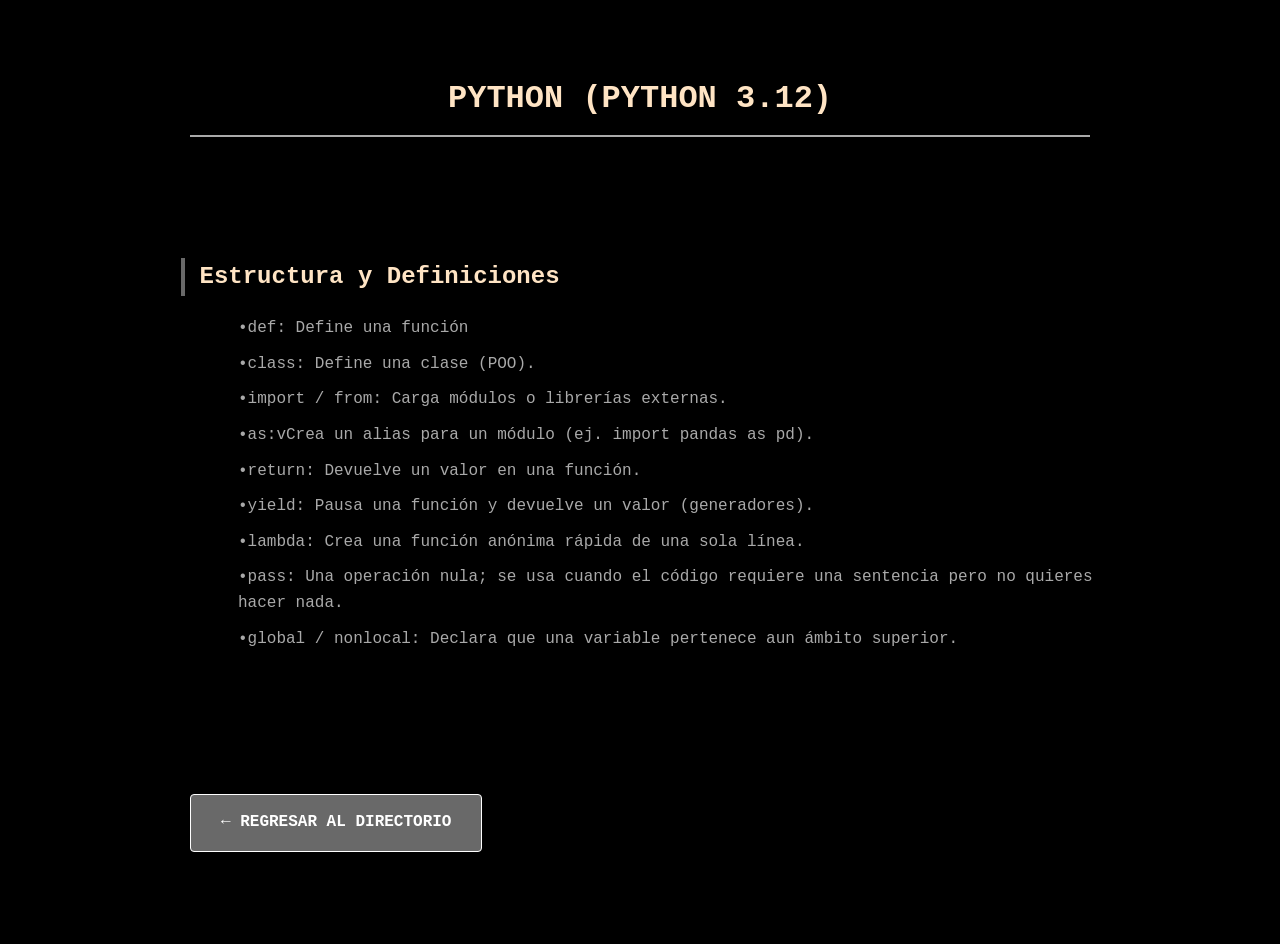
==== index.html @ c80bed7a "Rename Python.html to index.html" ====
<!DOCTYPE html>

<html lang="es">
<head>
    <meta charset="UTF-8">
    <meta name="viewport" content="width=device-width, initial-scale=1.0">
    <title>Python</title>
</head>

<body style="margin: 12px;">
                        
                              <!-RECUERDA Q TIENES Q DESCARGAR ESTE ARCHIVO PQ DESPUES TE QUEDAS SIN BKP-->

<link rel="stylesheet" href="index.css">
<h1 style="text-align: center;">PYTHON (PYTHON 3.12)</h1>
<br>
<br>
   <h2 style="text-align: left;">Estructura y Definiciones</h2>                                    
   <p>•def: Define una función</p>
   <p>•class: Define una clase (POO).</p>
   <p>•import / from: Carga módulos o librerías externas.</p>
   <p>•as:vCrea un alias para un módulo (ej. import pandas as pd).</p>
   <p>•return: Devuelve un valor en una función.</p>
   <p>•yield: Pausa una función y devuelve un valor (generadores).</p>
   <p>•lambda: Crea una función anónima rápida de una sola línea.</p>
   <p>•pass: Una operación nula; se usa cuando el código requiere una sentencia pero no quieres hacer nada.</p>
   <p>•global / nonlocal: Declara que una variable pertenece aun ámbito superior.</p>
  <br>
  <br>
  <br>
      <div class="contenedor-regresar">
  <a href="https://maxmayen.github.io/Directorio/" class="btn-retro">
    ← REGRESAR AL DIRECTORIO
     </a>
     </div>
</body>
</html>
---- index.css ----
body {
    background-color: #000000;
    color: #a9a9a9;
    font-family: 'Courier New', Courier, monospace;
    margin: 0;
    padding: 40px 0;
    display: flex;
    flex-direction: column;                            /* TODAVIA NO ME PASE TODO PIGGY ;( */
    align-items: center;
    line-height: 1.6;
}

h1 {
    color: #ffe4c4; 
    border-bottom: 2px solid #a9a9a9;
    padding-bottom: 10px;
    font-size: 2rem;
    text-align: center;
    text-transform: uppercase;
    width: 90%;
    max-width: 900px;
    margin-bottom: 30px;
}

h2 {
    color: #ffe4c4;
    font-size: 1.5rem;
    margin-top: 40px;
    margin-bottom: 15px;
    border-left: 4px solid #696969;
    padding-left: 15px;
    width: 90%;
    max-width: 900px;
    text-align: left;
}

p {
    color: #a9a9a9;
    font-size: 1rem;
    width: 90%;
    max-width: 900px;
    margin: 5px 0;
    text-align: left;
    padding-left: 1in; 
}

img {
    max-width: 90%;
    height: auto;
    border: 1px solid #696969;
    margin: 20px 0;
}

hr {
    width: 90%;
    max-width: 900px;
    border: 0;
    border-top: 1px solid #696969;
    margin: 20px 0;
}

.contenedor-regresar {
    margin-top: 60px;
    margin-bottom: 40px;
    width: 90%;
    max-width: 900px;
    display: flex;
    justify-content: flex-start;
}

.btn-retro {
    display: inline-block;
    background-color: #696969; 
    color: #ffffff !important;
    text-decoration: none !important;
    padding: 15px 30px;
    border: 1px solid #ffffff;
    border-radius: 4px;
    font-weight: bold;
    font-family: 'Courier New', Courier, monospace;
    transition: all 0.3s ease;
    cursor: pointer;
    white-space: nowrap;
}

.btn-retro:hover {
    background-color: #ffffff;
    color: #000000 !important;
    border-color: #ffffff;
}    margin-bottom: 15px;
    border-left: 4px solid #696969;
    padding-left: 15px;
    width: 100%;
    max-width: 900px;
    align-self: flex-start;
}

p {
    color: #a9a9a9;
    font-size: 1rem;
    width: 100%;
    max-width: 900px;
    margin: 5px 0;
    text-align: left;
    padding-left: 1in; 
}

.contenedor-regresar {
    margin-top: 60px;
    width: 100%;
    display: flex;
    justify-content: flex-start; 
}.btn-retro:hover {
    background-color: #ffffff;
    color: #000000 !important;
    border-color: #ffffff;
}
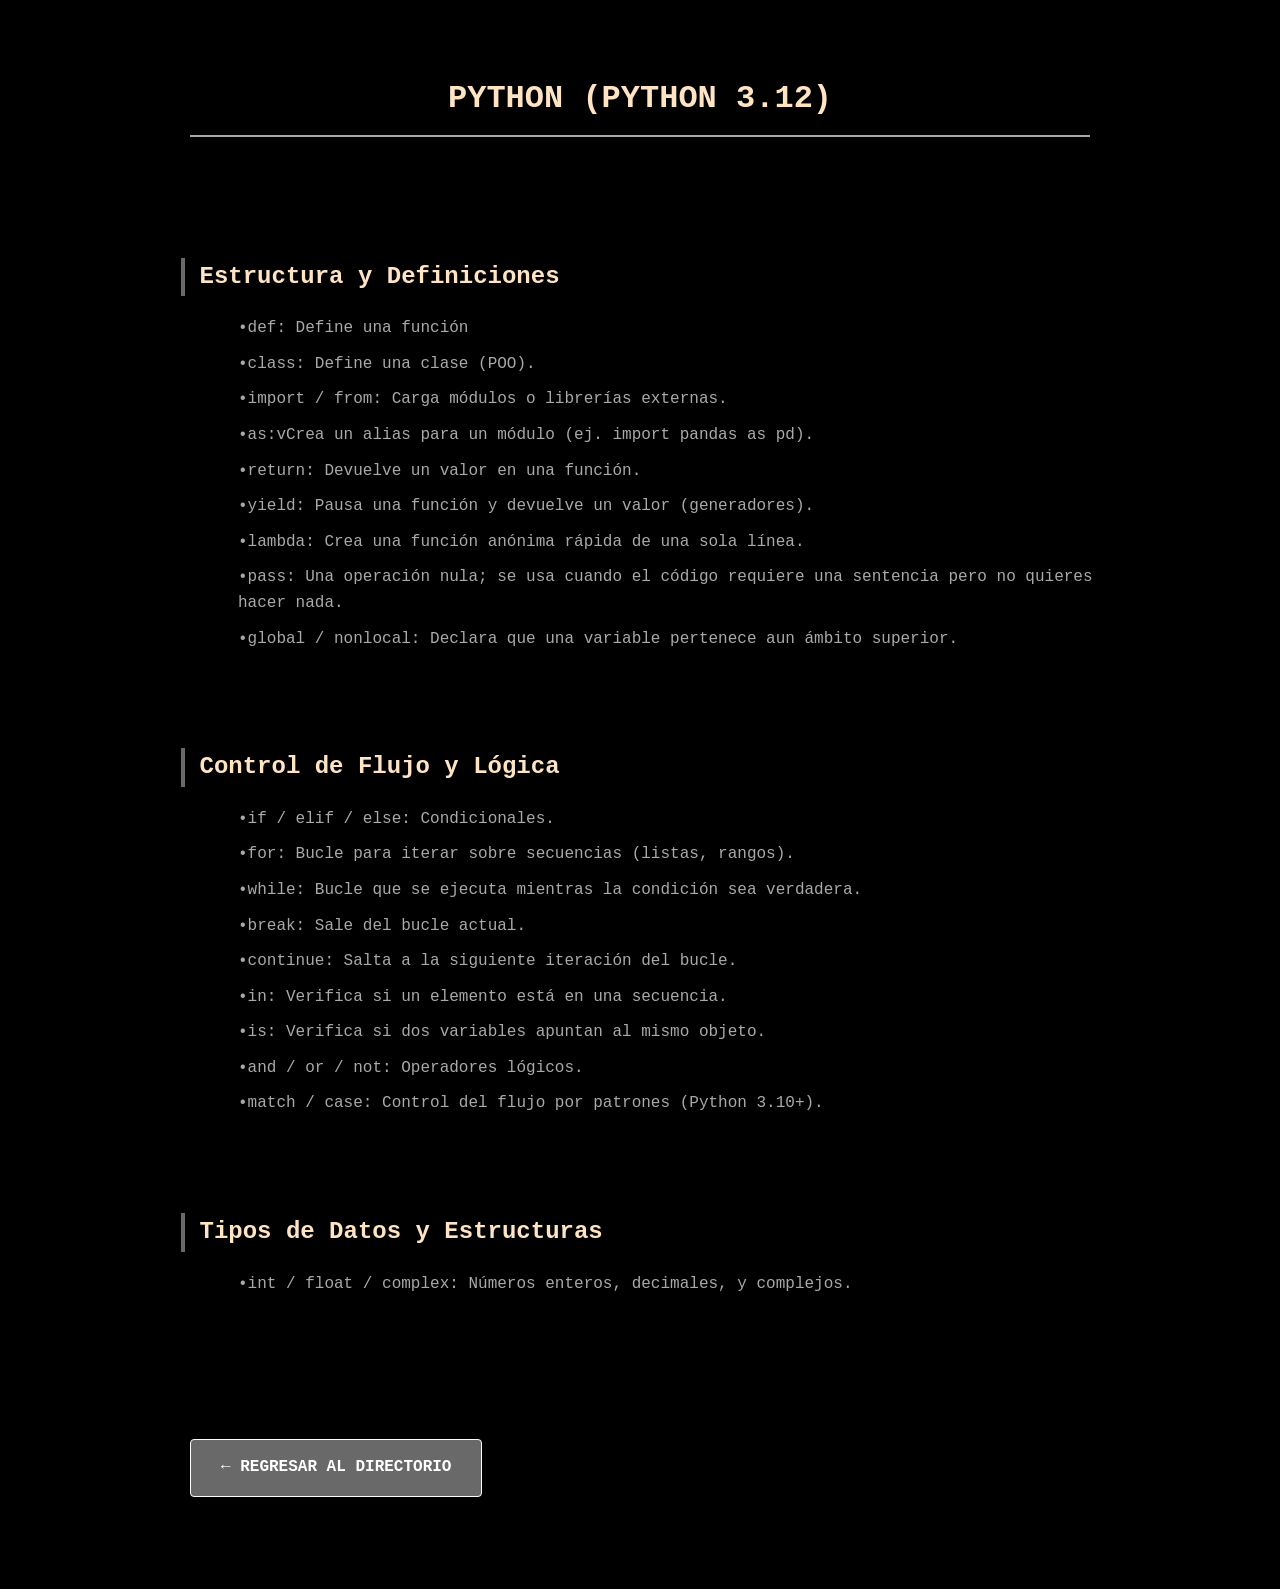
==== commit 0f0f3959: "Update index.html" ====
--- a/index.html
+++ b/index.html
@@ -15,16 +15,34 @@
 <h1 style="text-align: center;">PYTHON (PYTHON 3.12)</h1>
 <br>
 <br>
-   <h2 style="text-align: left;">Estructura y Definiciones</h2>                                    
-   <p>•def: Define una función</p>
-   <p>•class: Define una clase (POO).</p>
-   <p>•import / from: Carga módulos o librerías externas.</p>
-   <p>•as:vCrea un alias para un módulo (ej. import pandas as pd).</p>
-   <p>•return: Devuelve un valor en una función.</p>
-   <p>•yield: Pausa una función y devuelve un valor (generadores).</p>
-   <p>•lambda: Crea una función anónima rápida de una sola línea.</p>
-   <p>•pass: Una operación nula; se usa cuando el código requiere una sentencia pero no quieres hacer nada.</p>
-   <p>•global / nonlocal: Declara que una variable pertenece aun ámbito superior.</p>
+  <h2 style="text-align: left;">Estructura y Definiciones</h2>                                    
+    <p>•def: Define una función</p>
+    <p>•class: Define una clase (POO).</p>
+    <p>•import / from: Carga módulos o librerías externas.</p>
+    <p>•as:vCrea un alias para un módulo (ej. import pandas as pd).</p>
+    <p>•return: Devuelve un valor en una función.</p>
+    <p>•yield: Pausa una función y devuelve un valor (generadores).</p>
+    <p>•lambda: Crea una función anónima rápida de una sola línea.</p>
+    <p>•pass: Una operación nula; se usa cuando el código requiere una sentencia pero no quieres hacer nada.</p>
+    <p>•global / nonlocal: Declara que una variable pertenece aun ámbito superior.</p>
+<br>
+<br>
+  <h2 style="text-aling: left;">Control de Flujo y Lógica</h2>
+    
+    <p>•if / elif / else: Condicionales.</p>
+    <p>•for: Bucle para iterar sobre secuencias (listas, rangos).</p>
+    <p>•while: Bucle que se ejecuta mientras la condición sea verdadera.</p>
+    <p>•break: Sale del bucle actual.</p>
+    <p>•continue: Salta a la siguiente iteración del bucle.</p>
+    <p>•in: Verifica si un elemento está en una secuencia.</p>
+    <p>•is: Verifica si dos variables apuntan al mismo objeto.</p>
+    <p>•and / or / not: Operadores lógicos.</p>
+    <p>•match / case: Control del flujo por patrones (Python 3.10+).</p>
+<br>
+<br>
+   <h2 style="text-aling: left;">Tipos de Datos y Estructuras</h2>
+
+    <p>•int / float / complex: Números enteros, decimales, y complejos.</p>
   <br>
   <br>
   <br>
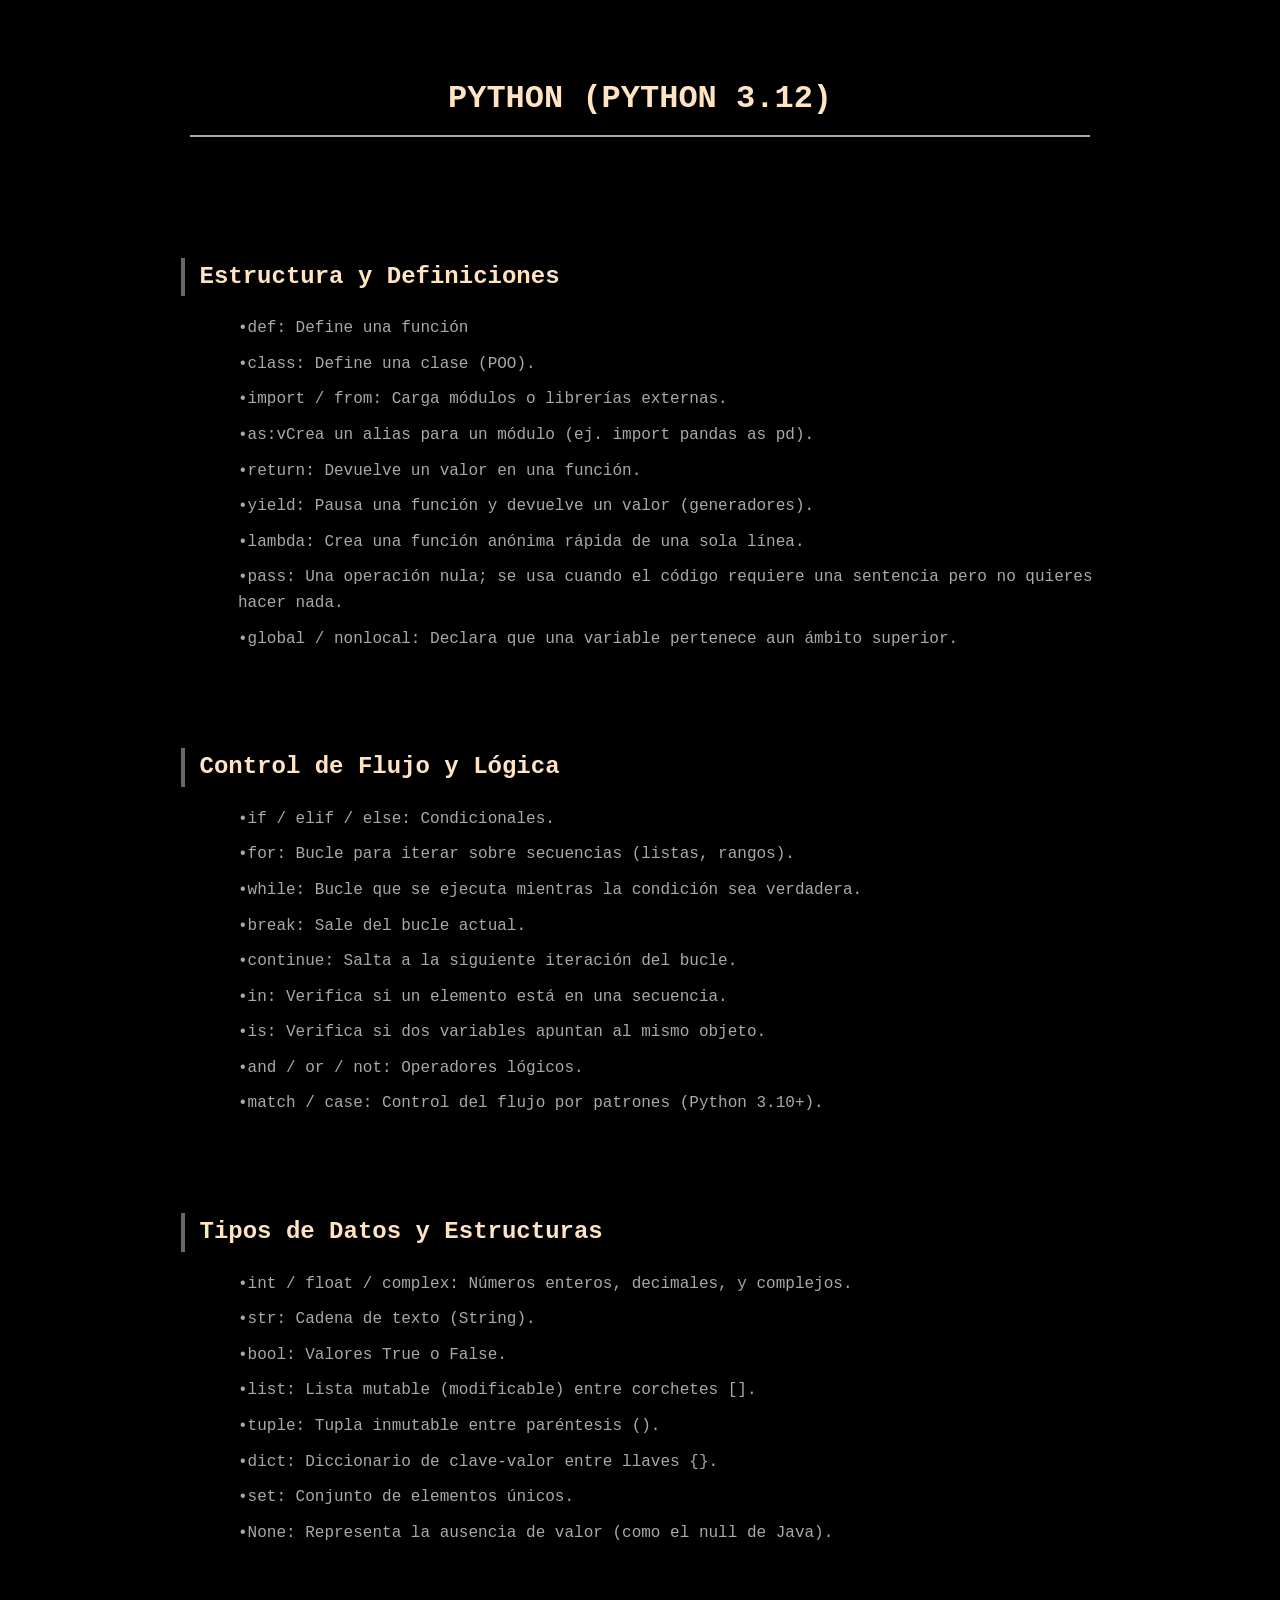
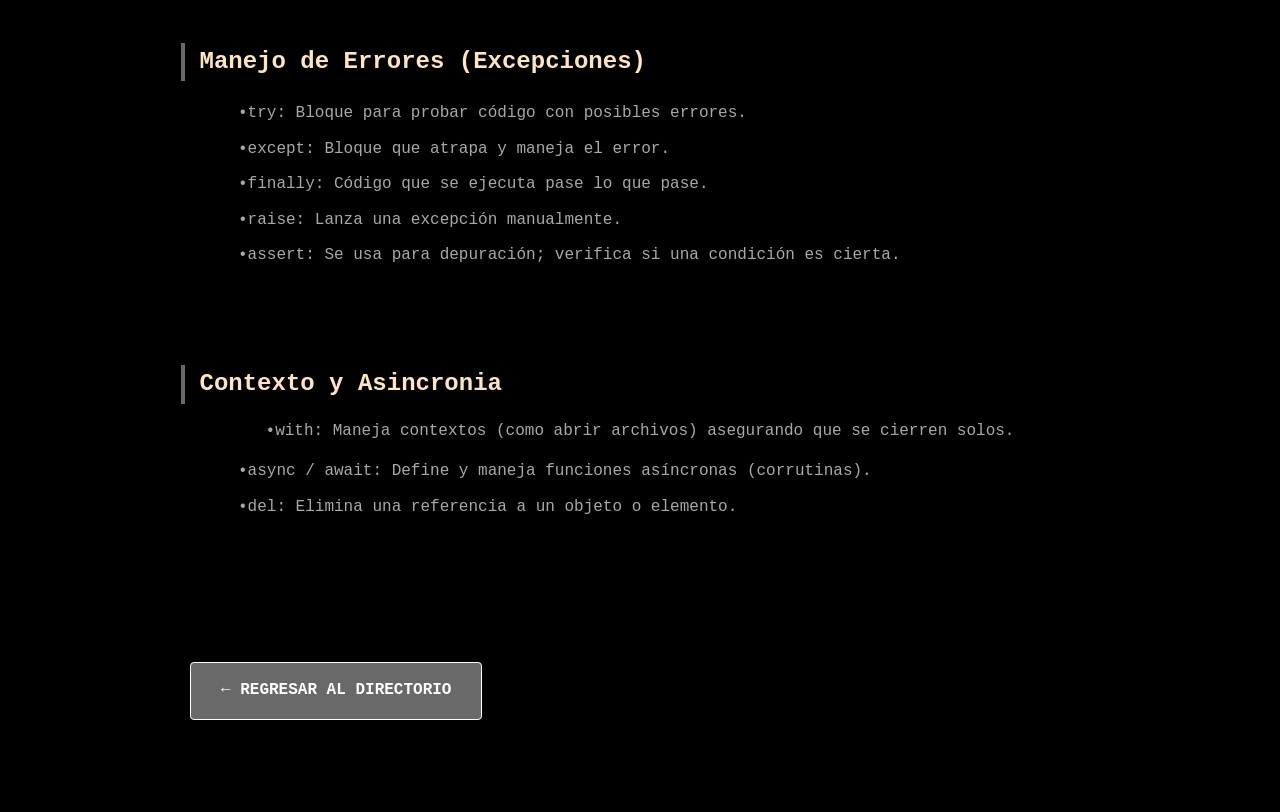
==== commit 35105aa0: "Remove inline styles from headings in index.html" ====
--- a/index.html
+++ b/index.html
@@ -12,10 +12,10 @@
                               <!-RECUERDA Q TIENES Q DESCARGAR ESTE ARCHIVO PQ DESPUES TE QUEDAS SIN BKP-->
 
 <link rel="stylesheet" href="index.css">
-<h1 style="text-align: center;">PYTHON (PYTHON 3.12)</h1>
+<h1>PYTHON (PYTHON 3.12)</h1>
 <br>
 <br>
-  <h2 style="text-align: left;">Estructura y Definiciones</h2>                                    
+  <h2>Estructura y Definiciones</h2>                                    
     <p>•def: Define una función</p>
     <p>•class: Define una clase (POO).</p>
     <p>•import / from: Carga módulos o librerías externas.</p>
@@ -27,7 +27,7 @@
     <p>•global / nonlocal: Declara que una variable pertenece aun ámbito superior.</p>
 <br>
 <br>
-  <h2 style="text-aling: left;">Control de Flujo y Lógica</h2>
+  <h2>Control de Flujo y Lógica</h2>
     
     <p>•if / elif / else: Condicionales.</p>
     <p>•for: Bucle para iterar sobre secuencias (listas, rangos).</p>
@@ -40,9 +40,30 @@
     <p>•match / case: Control del flujo por patrones (Python 3.10+).</p>
 <br>
 <br>
-   <h2 style="text-aling: left;">Tipos de Datos y Estructuras</h2>
+   <h2>Tipos de Datos y Estructuras</h2>
 
     <p>•int / float / complex: Números enteros, decimales, y complejos.</p>
+    <p>•str: Cadena de texto (String).</p>
+    <p>•bool: Valores True o False.</p>
+    <p>•list: Lista mutable (modificable) entre corchetes [].</p>
+    <p>•tuple: Tupla inmutable entre paréntesis ().</p>
+    <p>•dict: Diccionario de clave-valor entre llaves {}.</p>
+    <p>•set: Conjunto de elementos únicos.</p>
+    <p>•None: Representa la ausencia de valor (como el null de Java).</p>
+<br>
+<br>
+   <h2>Manejo de Errores (Excepciones)</h2>
+    <p>•try: Bloque para probar código con posibles errores.</p>
+    <p>•except: Bloque que atrapa y maneja el error.</p>
+    <p>•finally: Código que se ejecuta pase lo que pase.</p>
+    <p>•raise: Lanza una excepción manualmente.</p>
+    <p>•assert: Se usa para depuración; verifica si una condición es cierta.</p>
+<br>
+<br>
+   <h2>Contexto y Asincronia</h2
+    <p>•with: Maneja contextos (como abrir archivos) asegurando que se cierren solos.</p>
+    <p>•async / await: Define y maneja funciones asíncronas (corrutinas).</p>
+    <p>•del: Elimina una referencia a un objeto o elemento.</p>
   <br>
   <br>
   <br>
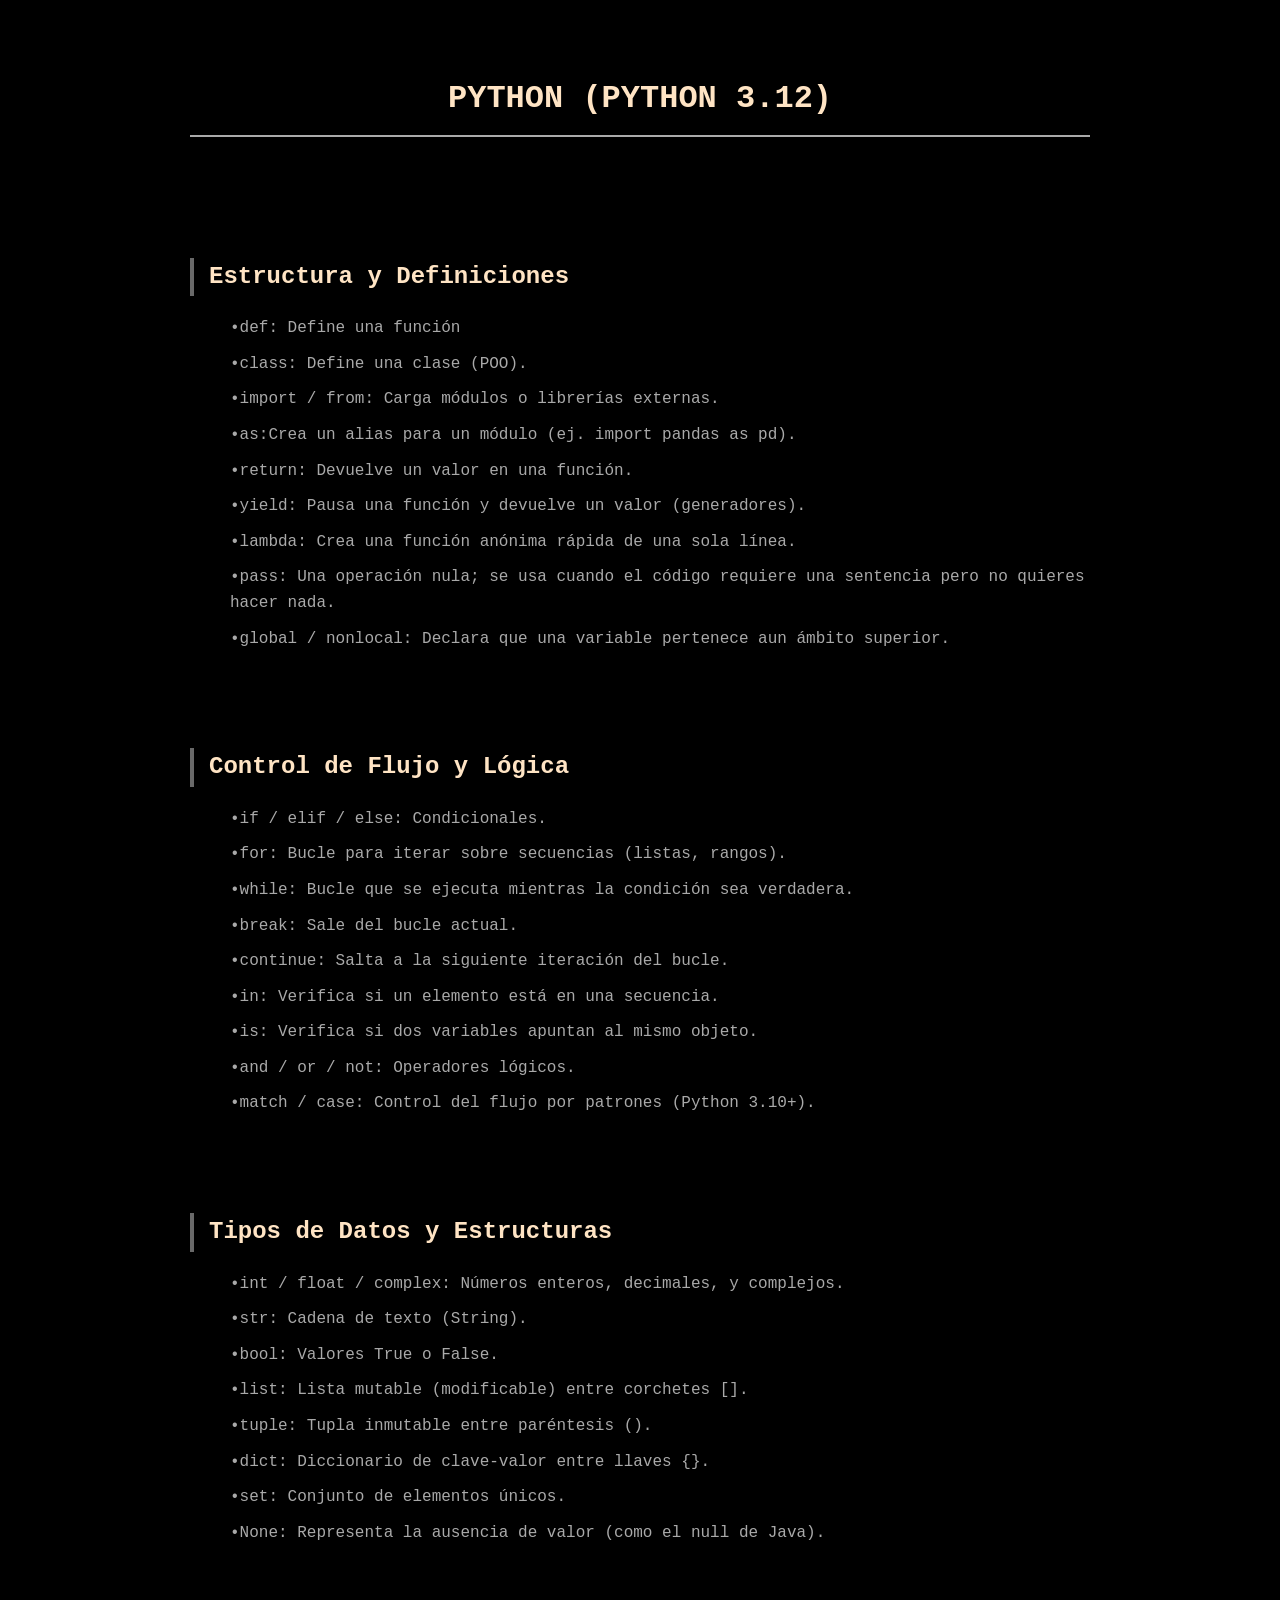
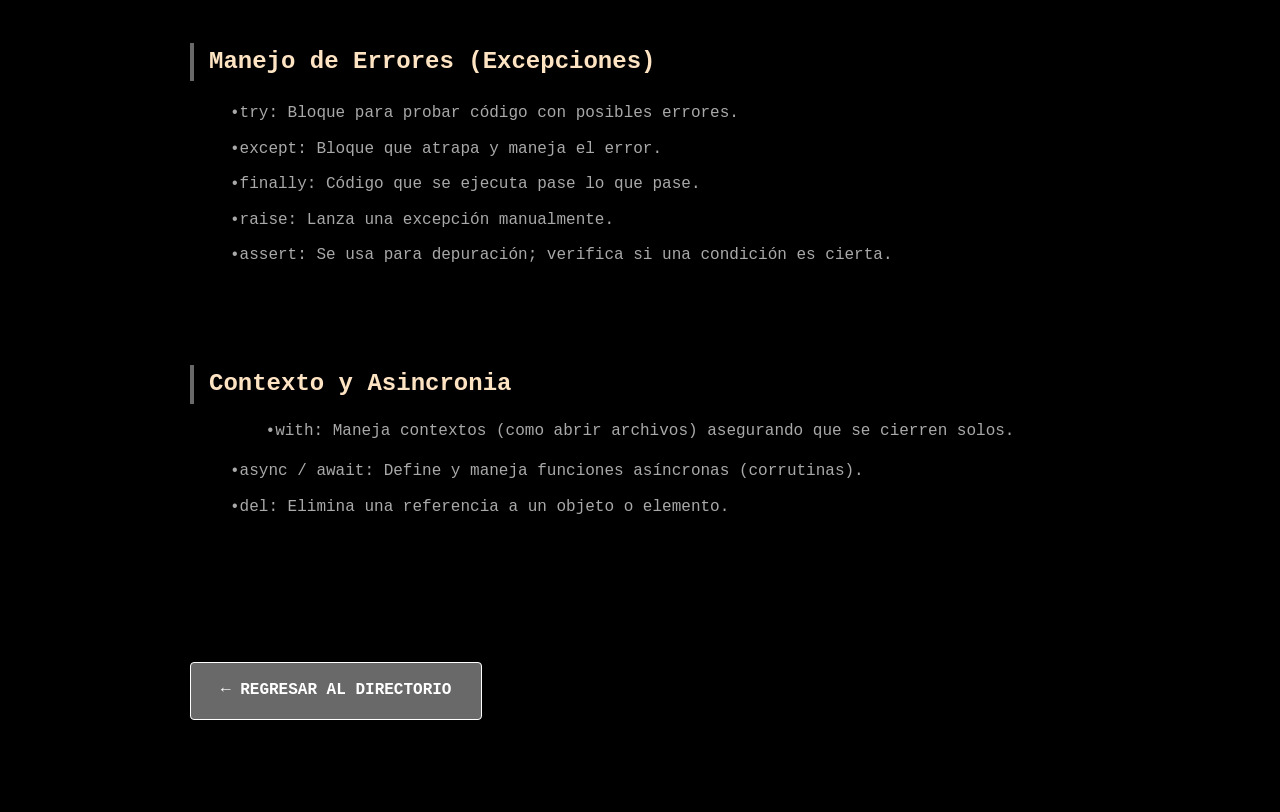
==== commit 367c2505: "Fix typo in alias definition paragraph" ====
--- a/index.html
+++ b/index.html
@@ -19,7 +19,7 @@
     <p>•def: Define una función</p>
     <p>•class: Define una clase (POO).</p>
     <p>•import / from: Carga módulos o librerías externas.</p>
-    <p>•as:vCrea un alias para un módulo (ej. import pandas as pd).</p>
+    <p>•as:Crea un alias para un módulo (ej. import pandas as pd).</p>
     <p>•return: Devuelve un valor en una función.</p>
     <p>•yield: Pausa una función y devuelve un valor (generadores).</p>
     <p>•lambda: Crea una función anónima rápida de una sola línea.</p>
--- a/index.css
+++ b/index.css
@@ -1,9 +1,13 @@
+*, *::before, *::after {
+    box-sizing: border-box;
+}
+
 body {
     background-color: #000000;
     color: #a9a9a9;
     font-family: 'Courier New', Courier, monospace;
     margin: 0;
-    padding: 40px 0;
+    padding: 40px 20px;
     display: flex;
     flex-direction: column;                            /* TODAVIA NO ME PASE TODO PIGGY ;( */
     align-items: center;
@@ -17,7 +21,7 @@
     font-size: 2rem;
     text-align: center;
     text-transform: uppercase;
-    width: 90%;
+    width: 100%;
     max-width: 900px;
     margin-bottom: 30px;
 }
@@ -29,7 +33,7 @@
     margin-bottom: 15px;
     border-left: 4px solid #696969;
     padding-left: 15px;
-    width: 90%;
+    width: 100%;
     max-width: 900px;
     text-align: left;
 }
@@ -37,22 +41,22 @@
 p {
     color: #a9a9a9;
     font-size: 1rem;
-    width: 90%;
+    width: 100%;
     max-width: 900px;
     margin: 5px 0;
     text-align: left;
-    padding-left: 1in; 
+    padding-left: 40px;
 }
 
 img {
-    max-width: 90%;
+    max-width: 100%;
     height: auto;
     border: 1px solid #696969;
     margin: 20px 0;
 }
 
 hr {
-    width: 90%;
+    width: 100%;
     max-width: 900px;
     border: 0;
     border-top: 1px solid #696969;
@@ -62,7 +66,7 @@
 .contenedor-regresar {
     margin-top: 60px;
     margin-bottom: 40px;
-    width: 90%;
+    width: 100%;
     max-width: 900px;
     display: flex;
     justify-content: flex-start;
@@ -81,37 +85,43 @@
     transition: all 0.3s ease;
     cursor: pointer;
     white-space: nowrap;
+    text-align: center;
 }
 
 .btn-retro:hover {
     background-color: #ffffff;
     color: #000000 !important;
     border-color: #ffffff;
-}    margin-bottom: 15px;
-    border-left: 4px solid #696969;
-    padding-left: 15px;
-    width: 100%;
-    max-width: 900px;
-    align-self: flex-start;
 }
 
-p {
-    color: #a9a9a9;
-    font-size: 1rem;
-    width: 100%;
-    max-width: 900px;
-    margin: 5px 0;
-    text-align: left;
-    padding-left: 1in; 
+@media (max-width: 600px) {
+    body {
+        padding: 20px 15px; 
+    }
+
+    h1 {
+        font-size: 1.5rem; 
+        margin-bottom: 20px;
+    }
+
+    h2 {
+        font-size: 1.25rem;
+        margin-top: 25px;
+        padding-left: 10px;
+    }
+
+    p {
+        font-size: 0.95rem;
+        padding-left: 15px;
+    }
+
+    .contenedor-regresar {
+        margin-top: 40px;
+        justify-content: center;
+    }
+
+    .btn-retro {
+        width: 100%;
+        padding: 12px 20px;
+    }
 }
-
-.contenedor-regresar {
-    margin-top: 60px;
-    width: 100%;
-    display: flex;
-    justify-content: flex-start; 
-}.btn-retro:hover {
-    background-color: #ffffff;
-    color: #000000 !important;
-    border-color: #ffffff;
-}
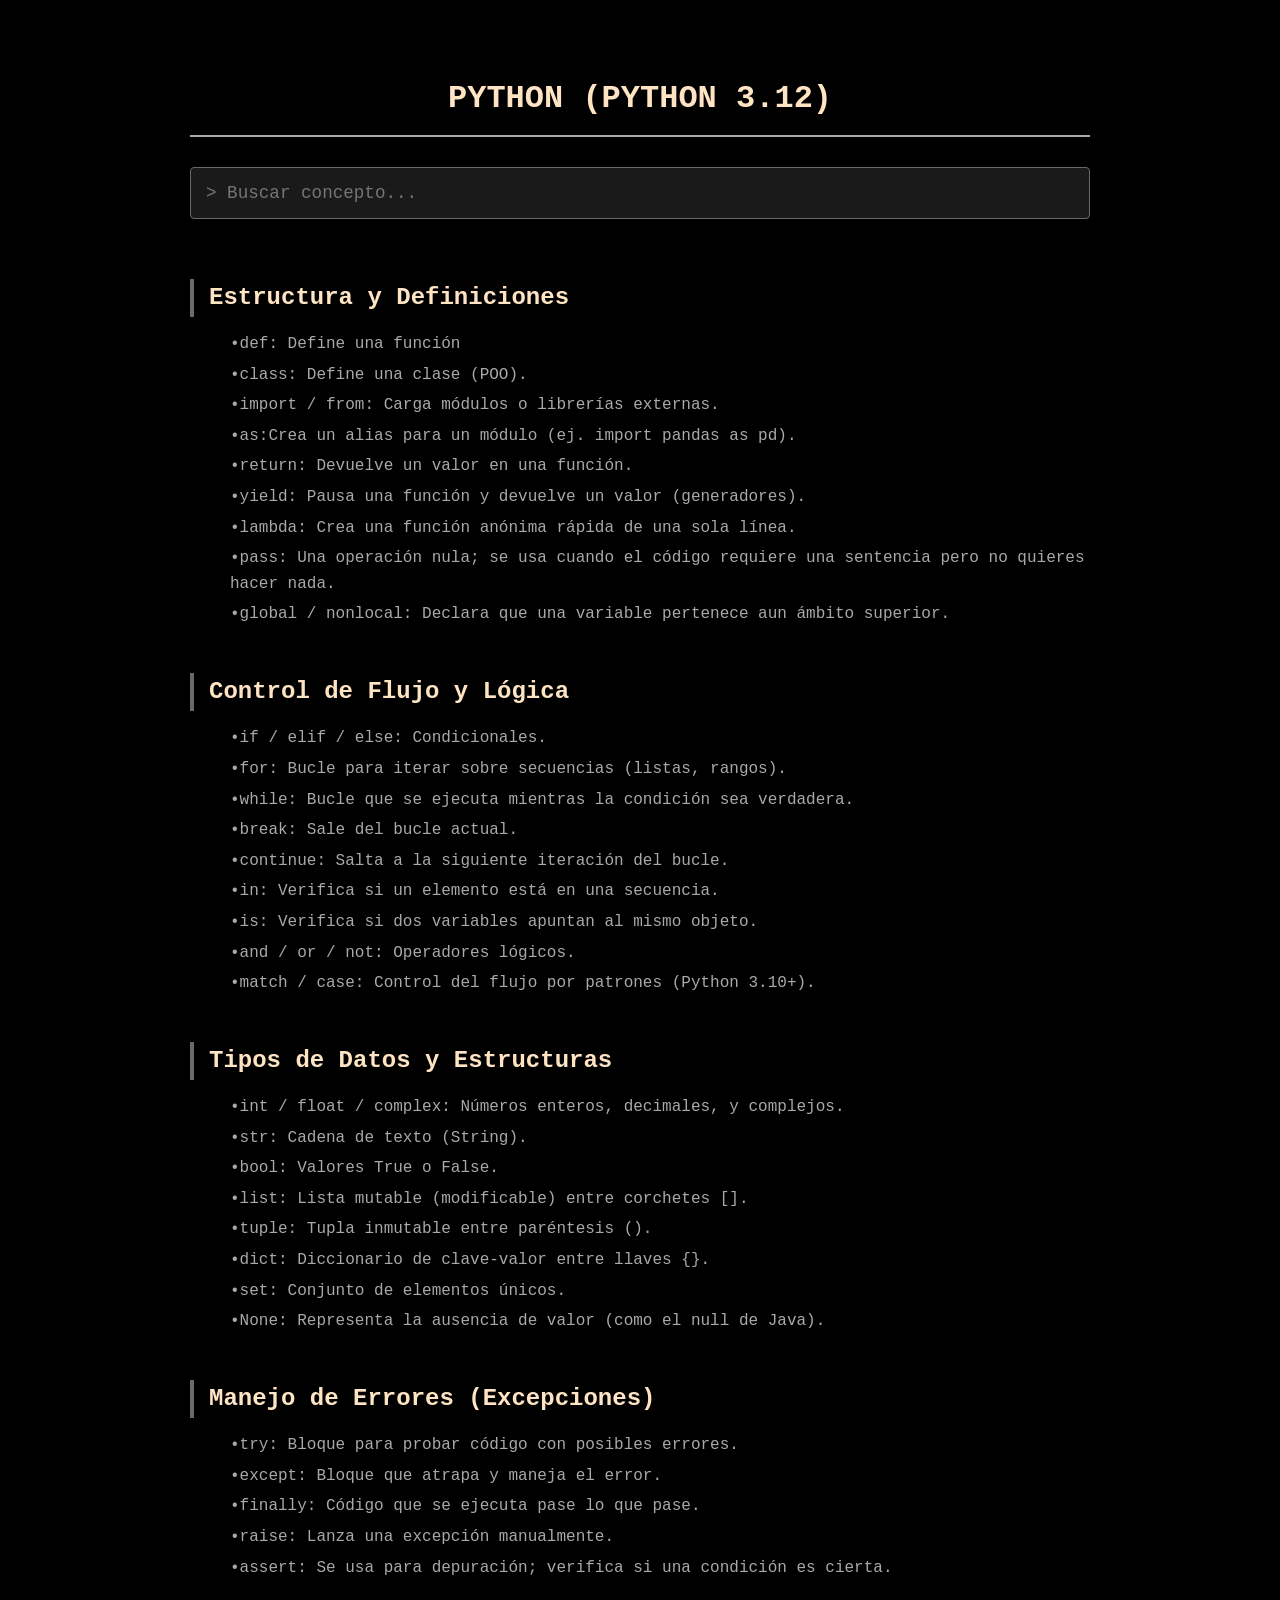
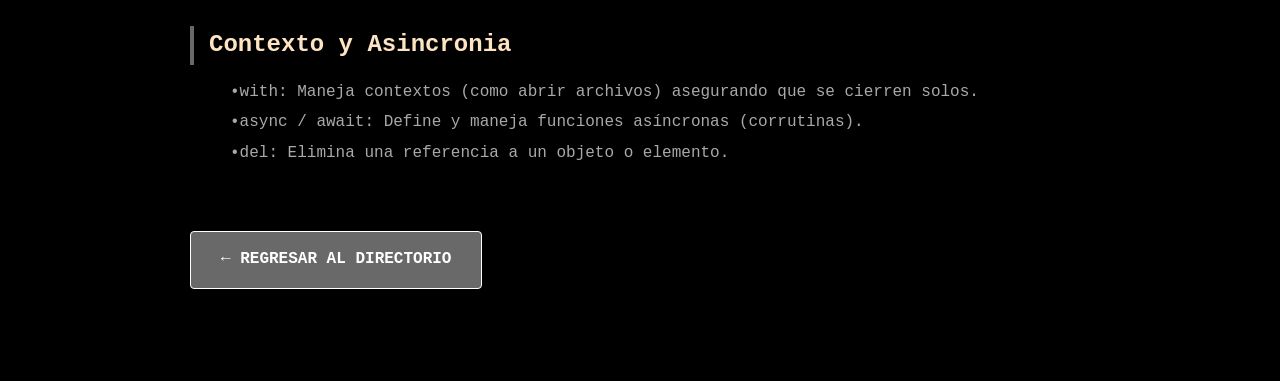
==== commit c2ace870: "Add files via upload" ====
--- a/index.html
+++ b/index.html
@@ -1,76 +1,79 @@
 <!DOCTYPE html>
-
 <html lang="es">
 <head>
     <meta charset="UTF-8">
     <meta name="viewport" content="width=device-width, initial-scale=1.0">
     <title>Python</title>
+    <link rel="stylesheet" href="index.css">
 </head>
-
 <body style="margin: 12px;">
                         
                               <!-RECUERDA Q TIENES Q DESCARGAR ESTE ARCHIVO PQ DESPUES TE QUEDAS SIN BKP-->
 
-<link rel="stylesheet" href="index.css">
-<h1>PYTHON (PYTHON 3.12)</h1>
-<br>
-<br>
-  <h2>Estructura y Definiciones</h2>                                    
-    <p>•def: Define una función</p>
-    <p>•class: Define una clase (POO).</p>
-    <p>•import / from: Carga módulos o librerías externas.</p>
-    <p>•as:Crea un alias para un módulo (ej. import pandas as pd).</p>
-    <p>•return: Devuelve un valor en una función.</p>
-    <p>•yield: Pausa una función y devuelve un valor (generadores).</p>
-    <p>•lambda: Crea una función anónima rápida de una sola línea.</p>
-    <p>•pass: Una operación nula; se usa cuando el código requiere una sentencia pero no quieres hacer nada.</p>
-    <p>•global / nonlocal: Declara que una variable pertenece aun ámbito superior.</p>
-<br>
-<br>
-  <h2>Control de Flujo y Lógica</h2>
-    
-    <p>•if / elif / else: Condicionales.</p>
-    <p>•for: Bucle para iterar sobre secuencias (listas, rangos).</p>
-    <p>•while: Bucle que se ejecuta mientras la condición sea verdadera.</p>
-    <p>•break: Sale del bucle actual.</p>
-    <p>•continue: Salta a la siguiente iteración del bucle.</p>
-    <p>•in: Verifica si un elemento está en una secuencia.</p>
-    <p>•is: Verifica si dos variables apuntan al mismo objeto.</p>
-    <p>•and / or / not: Operadores lógicos.</p>
-    <p>•match / case: Control del flujo por patrones (Python 3.10+).</p>
-<br>
-<br>
-   <h2>Tipos de Datos y Estructuras</h2>
+    <h1>PYTHON (PYTHON 3.12)</h1>
 
-    <p>•int / float / complex: Números enteros, decimales, y complejos.</p>
-    <p>•str: Cadena de texto (String).</p>
-    <p>•bool: Valores True o False.</p>
-    <p>•list: Lista mutable (modificable) entre corchetes [].</p>
-    <p>•tuple: Tupla inmutable entre paréntesis ().</p>
-    <p>•dict: Diccionario de clave-valor entre llaves {}.</p>
-    <p>•set: Conjunto de elementos únicos.</p>
-    <p>•None: Representa la ausencia de valor (como el null de Java).</p>
-<br>
-<br>
-   <h2>Manejo de Errores (Excepciones)</h2>
-    <p>•try: Bloque para probar código con posibles errores.</p>
-    <p>•except: Bloque que atrapa y maneja el error.</p>
-    <p>•finally: Código que se ejecuta pase lo que pase.</p>
-    <p>•raise: Lanza una excepción manualmente.</p>
-    <p>•assert: Se usa para depuración; verifica si una condición es cierta.</p>
-<br>
-<br>
-   <h2>Contexto y Asincronia</h2
-    <p>•with: Maneja contextos (como abrir archivos) asegurando que se cierren solos.</p>
-    <p>•async / await: Define y maneja funciones asíncronas (corrutinas).</p>
-    <p>•del: Elimina una referencia a un objeto o elemento.</p>
-  <br>
-  <br>
-  <br>
-      <div class="contenedor-regresar">
-  <a href="https://maxmayen.github.io/Directorio/" class="btn-retro">
-    ← REGRESAR AL DIRECTORIO
-     </a>
-     </div>
+    <input type="text" id="buscador" placeholder="> Buscar concepto...">
+
+    <div class="seccion-wiki">
+        <h2>Estructura y Definiciones</h2>                                    
+        <p>•def: Define una función</p>
+        <p>•class: Define una clase (POO).</p>
+        <p>•import / from: Carga módulos o librerías externas.</p>
+        <p>•as:Crea un alias para un módulo (ej. import pandas as pd).</p>
+        <p>•return: Devuelve un valor en una función.</p>
+        <p>•yield: Pausa una función y devuelve un valor (generadores).</p>
+        <p>•lambda: Crea una función anónima rápida de una sola línea.</p>
+        <p>•pass: Una operación nula; se usa cuando el código requiere una sentencia pero no quieres hacer nada.</p>
+        <p>•global / nonlocal: Declara que una variable pertenece aun ámbito superior.</p>
+    </div>
+
+    <div class="seccion-wiki">
+        <h2>Control de Flujo y Lógica</h2>
+        <p>•if / elif / else: Condicionales.</p>
+        <p>•for: Bucle para iterar sobre secuencias (listas, rangos).</p>
+        <p>•while: Bucle que se ejecuta mientras la condición sea verdadera.</p>
+        <p>•break: Sale del bucle actual.</p>
+        <p>•continue: Salta a la siguiente iteración del bucle.</p>
+        <p>•in: Verifica si un elemento está en una secuencia.</p>
+        <p>•is: Verifica si dos variables apuntan al mismo objeto.</p>
+        <p>•and / or / not: Operadores lógicos.</p>
+        <p>•match / case: Control del flujo por patrones (Python 3.10+).</p>
+    </div>
+
+    <div class="seccion-wiki">
+        <h2>Tipos de Datos y Estructuras</h2>
+        <p>•int / float / complex: Números enteros, decimales, y complejos.</p>
+        <p>•str: Cadena de texto (String).</p>
+        <p>•bool: Valores True o False.</p>
+        <p>•list: Lista mutable (modificable) entre corchetes [].</p>
+        <p>•tuple: Tupla inmutable entre paréntesis ().</p>
+        <p>•dict: Diccionario de clave-valor entre llaves {}.</p>
+        <p>•set: Conjunto de elementos únicos.</p>
+        <p>•None: Representa la ausencia de valor (como el null de Java).</p>
+    </div>
+
+    <div class="seccion-wiki">
+        <h2>Manejo de Errores (Excepciones)</h2>
+        <p>•try: Bloque para probar código con posibles errores.</p>
+        <p>•except: Bloque que atrapa y maneja el error.</p>
+        <p>•finally: Código que se ejecuta pase lo que pase.</p>
+        <p>•raise: Lanza una excepción manualmente.</p>
+        <p>•assert: Se usa para depuración; verifica si una condición es cierta.</p>
+    </div>
+
+    <div class="seccion-wiki">
+        <h2>Contexto y Asincronia</h2>
+        <p>•with: Maneja contextos (como abrir archivos) asegurando que se cierren solos.</p>
+        <p>•async / await: Define y maneja funciones asíncronas (corrutinas).</p>
+        <p>•del: Elimina una referencia a un objeto o elemento.</p>
+    </div>
+
+    <div class="contenedor-regresar">
+        <a href="https://maxmayen.github.io/Directorio/" class="btn-retro">
+            ← REGRESAR AL DIRECTORIO
+        </a>
+    </div>
+
+    <script src="index.js"></script>
 </body>
-</html>
+</html>
--- a/index.css
+++ b/index.css
@@ -125,3 +125,27 @@
         padding: 12px 20px;
     }
 }
+
+#buscador {
+    width: 100%;
+    max-width: 900px;
+    background-color: #1a1a1a;
+    color: #ffe4c4; 
+    border: 1px solid #696969;
+    font-family: 'Courier New', Courier, monospace;
+    font-size: 1.1rem;
+    padding: 15px;
+    margin-bottom: 20px;
+    outline: none;
+    border-radius: 4px;
+    transition: border-color 0.3s ease;
+}
+
+#buscador:focus {
+    border-color: #ffe4c4; 
+}
+
+.seccion-wiki {
+    width: 100%;
+    max-width: 900px;
+}
